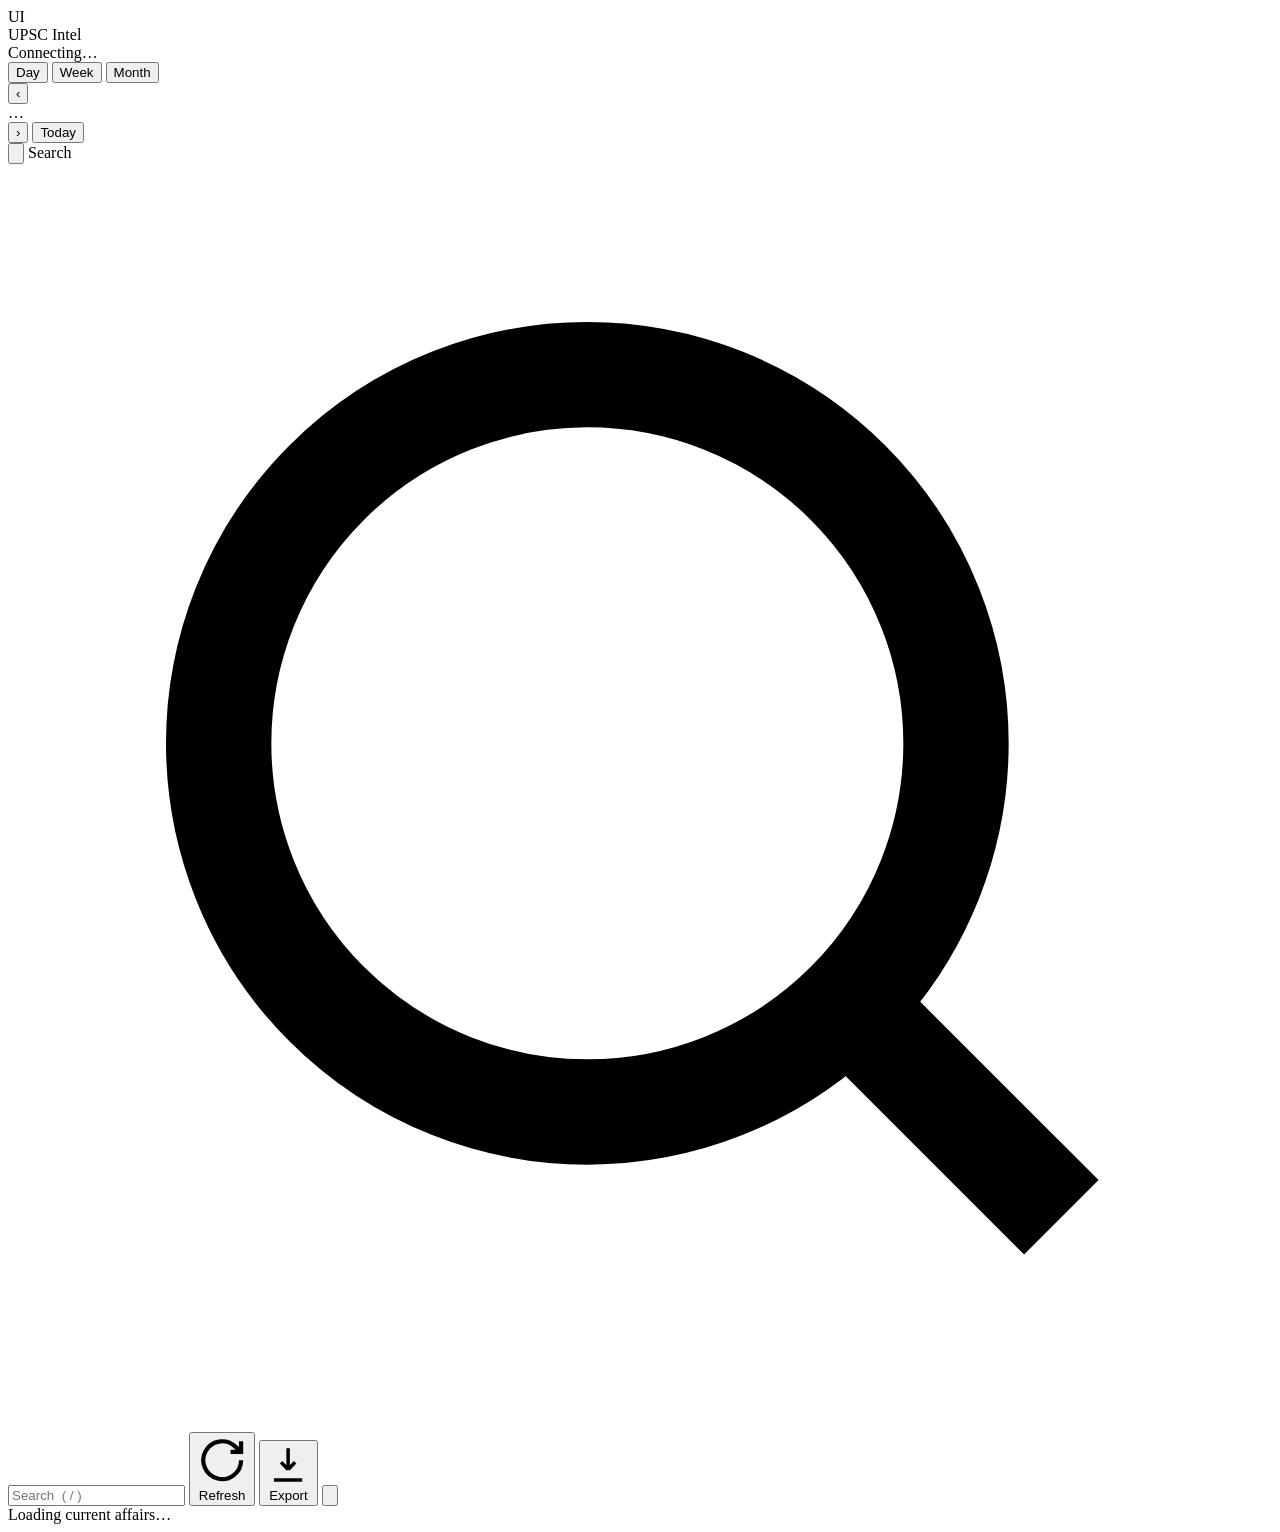
==== upsc_intel/web/static/index.html @ d41f7940 "Build UPSC Intel: live current-affairs dashboard A self-updating website that aggregates UPSC-releva" ====
<!doctype html>
<html lang="en">
<head>
  <meta charset="utf-8">
  <meta name="viewport" content="width=device-width, initial-scale=1">
  <title>UPSC Intel</title>
  <meta name="description" content="Live UPSC current-affairs dashboard: every source, tagged by GS paper, by day, week and month.">
  <link rel="icon" href="data:image/svg+xml,%3Csvg xmlns='http://www.w3.org/2000/svg' viewBox='0 0 32 32'%3E%3Crect width='32' height='32' rx='8' fill='%232a78d6'/%3E%3Ctext x='16' y='21' font-family='system-ui,sans-serif' font-size='13' font-weight='800' fill='white' text-anchor='middle'%3EUI%3C/text%3E%3C/svg%3E">
  <link rel="stylesheet" href="static/styles.css">
  <script>
    try { var t = localStorage.getItem("upsc-theme"); if (t) document.documentElement.setAttribute("data-theme", t); } catch (e) {}
  </script>
  <!--STATIC_FLAG-->
</head>
<body>
  <header class="topbar">
    <div class="topbar-inner">
      <div class="brand">
        <div class="brand-mark" aria-hidden="true">UI</div>
        <div>
          <div class="brand-name">UPSC Intel</div>
          <div class="live" id="live"><span class="live-dot idle"></span><span class="txt">Connecting…</span></div>
        </div>
      </div>

      <div class="period">
        <div class="seg" role="group" aria-label="Period">
          <button data-view="day" aria-pressed="true">Day</button>
          <button data-view="week" aria-pressed="false">Week</button>
          <button data-view="month" aria-pressed="false">Month</button>
        </div>
        <div class="datenav">
          <button class="iconbtn" id="prev" aria-label="Previous period">‹</button>
          <div class="period-label" id="periodLabel">…</div>
          <button class="iconbtn" id="next" aria-label="Next period">›</button>
          <button class="iconbtn" id="todayBtn">Today</button>
        </div>
      </div>

      <div class="tools">
        <button class="btn only-mobile" id="filtersBtn" aria-label="Filters">
          <svg viewBox="0 0 24 24" fill="none" stroke="currentColor" stroke-width="2"><path d="M3 5h18M6 12h12M10 19h4"/></svg>
        </button>
        <label class="search">
          <span class="sr-only">Search</span>
          <svg viewBox="0 0 24 24" fill="none" stroke="currentColor" stroke-width="2"><circle cx="11" cy="11" r="7"/><path d="m20 20-3.5-3.5"/></svg>
          <input id="q" type="search" placeholder="Search  ( / )" autocomplete="off">
        </label>
        <button class="btn" id="refreshBtn" title="Fetch every source now">
          <svg viewBox="0 0 24 24" fill="none" stroke="currentColor" stroke-width="2"><path d="M21 12a9 9 0 1 1-3-6.7L21 8"/><path d="M21 3v5h-5"/></svg>
          <span class="txt">Refresh</span>
        </button>
        <button class="btn" id="exportBtn" title="Download this view as Markdown notes">
          <svg viewBox="0 0 24 24" fill="none" stroke="currentColor" stroke-width="2"><path d="M12 3v12m0 0-4-4m4 4 4-4M4 21h16"/></svg>
          <span class="txt">Export</span>
        </button>
        <button class="btn" id="themeBtn" aria-label="Toggle dark mode">
          <svg viewBox="0 0 24 24" fill="none" stroke="currentColor" stroke-width="2"><path d="M21 12.8A9 9 0 1 1 11.2 3a7 7 0 0 0 9.8 9.8z"/></svg>
        </button>
      </div>
    </div>
  </header>

  <main class="wrap">
    <section class="kpis" id="kpis" aria-label="Summary"></section>
    <div class="layout">
      <aside class="panel side" id="side" aria-label="Filters"></aside>
      <section id="main" aria-live="polite">
        <nav class="tabs" role="tablist" id="tabs"></nav>
        <div id="content"><div class="loading">Loading current affairs…</div></div>
      </section>
      <aside class="rail" id="rail" aria-label="Coverage"></aside>
    </div>
  </main>

  <button class="newbanner" id="newbanner" hidden></button>
  <div class="tooltip" id="tooltip" role="status" hidden></div>
  <div class="scrim" id="scrim" hidden></div>
  <script src="static/app.js" defer></script>
</body>
</html>
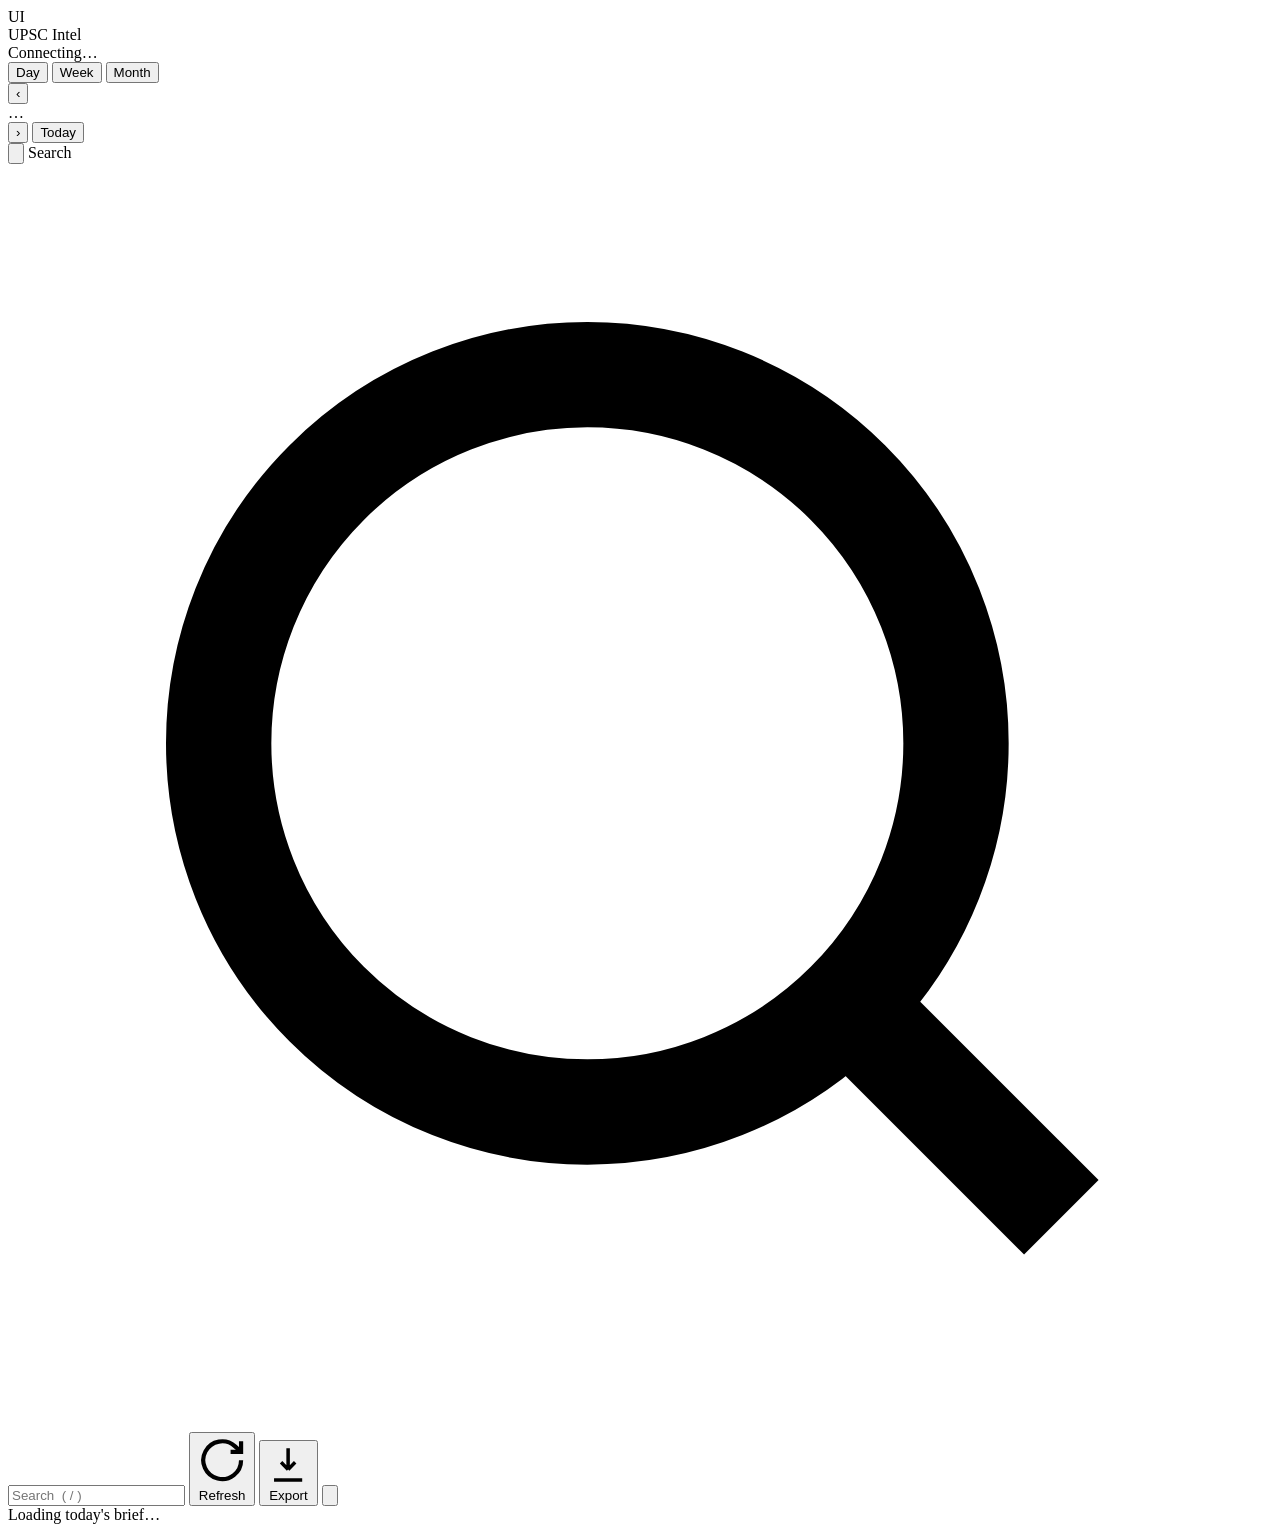
==== commit acc2e01d: "Add curated Daily Brief with explainers, matched videos and week/month recaps The dashboard was show" ====
--- a/upsc_intel/web/static/index.html
+++ b/upsc_intel/web/static/index.html
@@ -62,12 +62,12 @@
   </header>
 
   <main class="wrap">
+    <nav class="tabs" role="tablist" id="tabs"></nav>
     <section class="kpis" id="kpis" aria-label="Summary"></section>
-    <div class="layout">
+    <div class="layout" id="layout">
       <aside class="panel side" id="side" aria-label="Filters"></aside>
       <section id="main" aria-live="polite">
-        <nav class="tabs" role="tablist" id="tabs"></nav>
-        <div id="content"><div class="loading">Loading current affairs…</div></div>
+        <div id="content"><div class="loading">Loading today's brief…</div></div>
       </section>
       <aside class="rail" id="rail" aria-label="Coverage"></aside>
     </div>
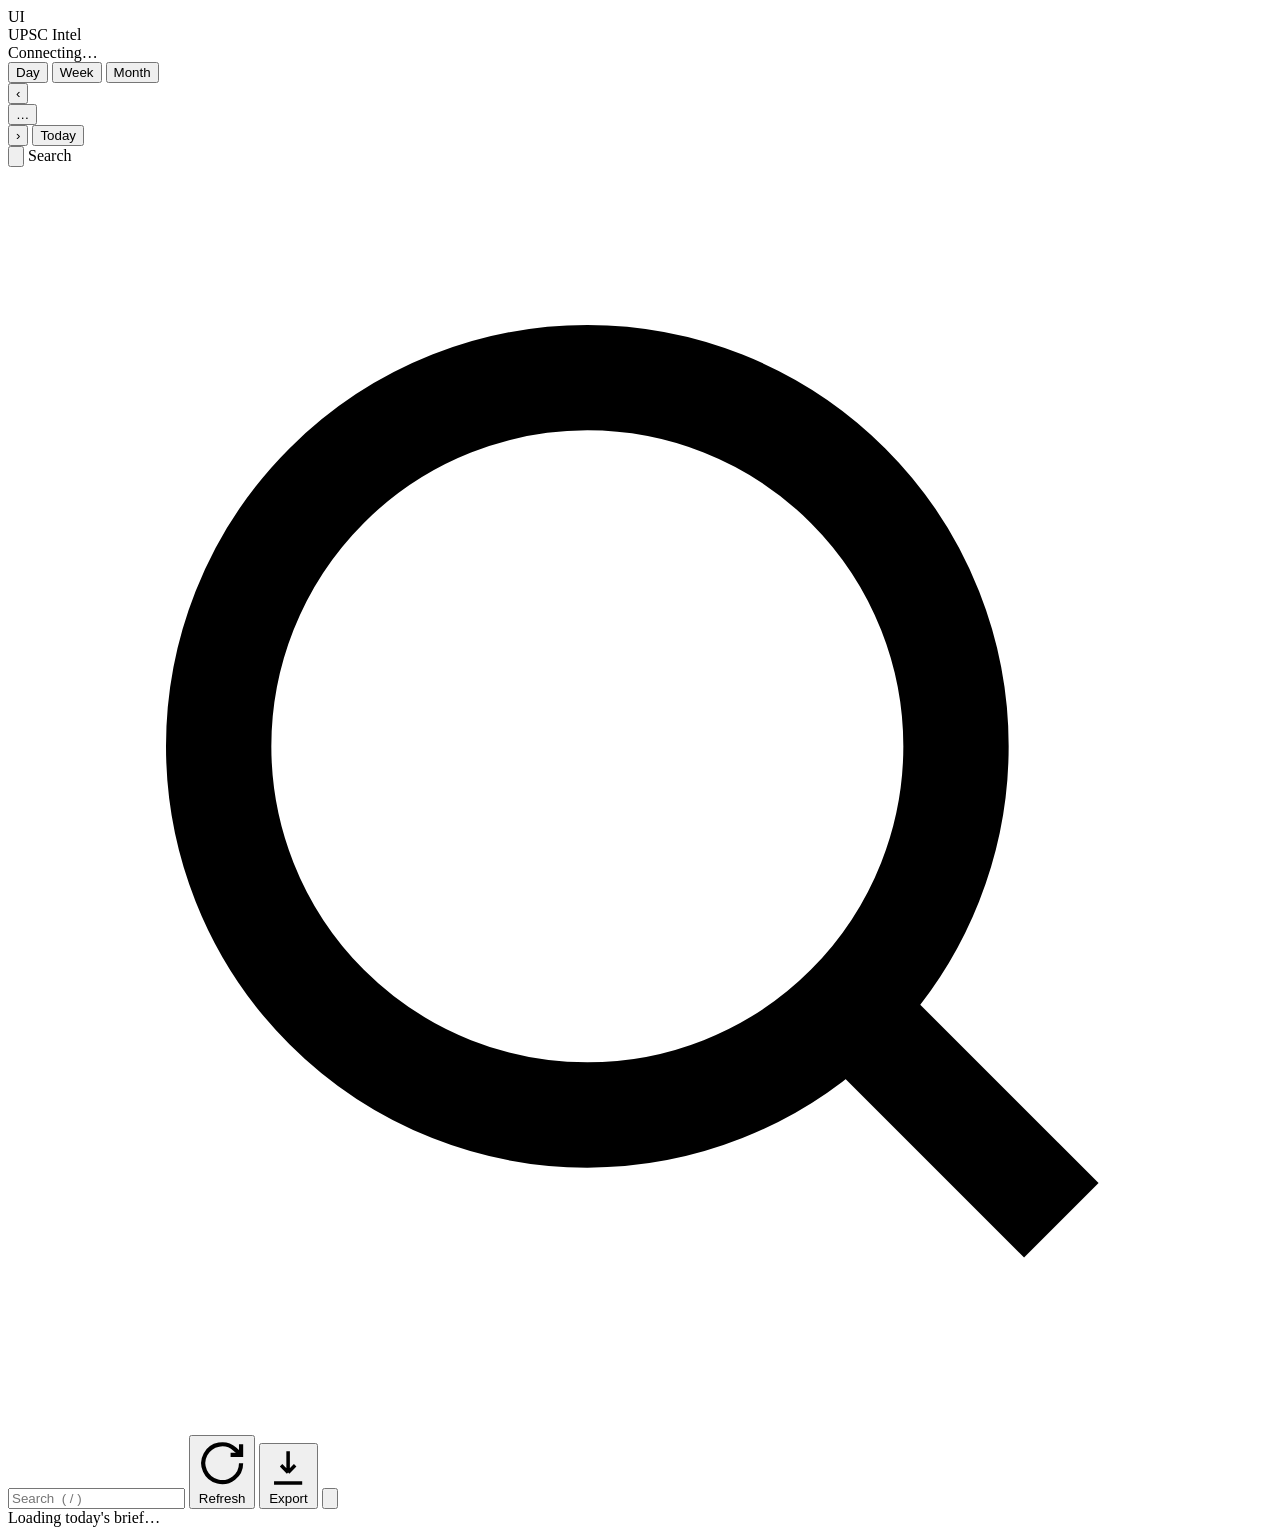
==== commit 327410b9: "Always open on today; calendar date picker - Opening the site lands on today (IST) every time, even " ====
--- a/upsc_intel/web/static/index.html
+++ b/upsc_intel/web/static/index.html
@@ -31,7 +31,10 @@
         </div>
         <div class="datenav">
           <button class="iconbtn" id="prev" aria-label="Previous period">‹</button>
-          <div class="period-label" id="periodLabel">…</div>
+          <div class="datepick">
+            <button class="period-label" id="periodLabel" aria-haspopup="dialog" aria-expanded="false" aria-controls="calendar" title="Pick a date">…</button>
+            <div class="calendar" id="calendar" role="dialog" aria-label="Pick a date" hidden></div>
+          </div>
           <button class="iconbtn" id="next" aria-label="Next period">›</button>
           <button class="iconbtn" id="todayBtn">Today</button>
         </div>
@@ -75,6 +78,7 @@
 
   <button class="newbanner" id="newbanner" hidden></button>
   <div class="tooltip" id="tooltip" role="status" hidden></div>
+  <div class="toast" id="toast" role="status" aria-live="polite" hidden></div>
   <div class="scrim" id="scrim" hidden></div>
   <script src="static/app.js" defer></script>
 </body>
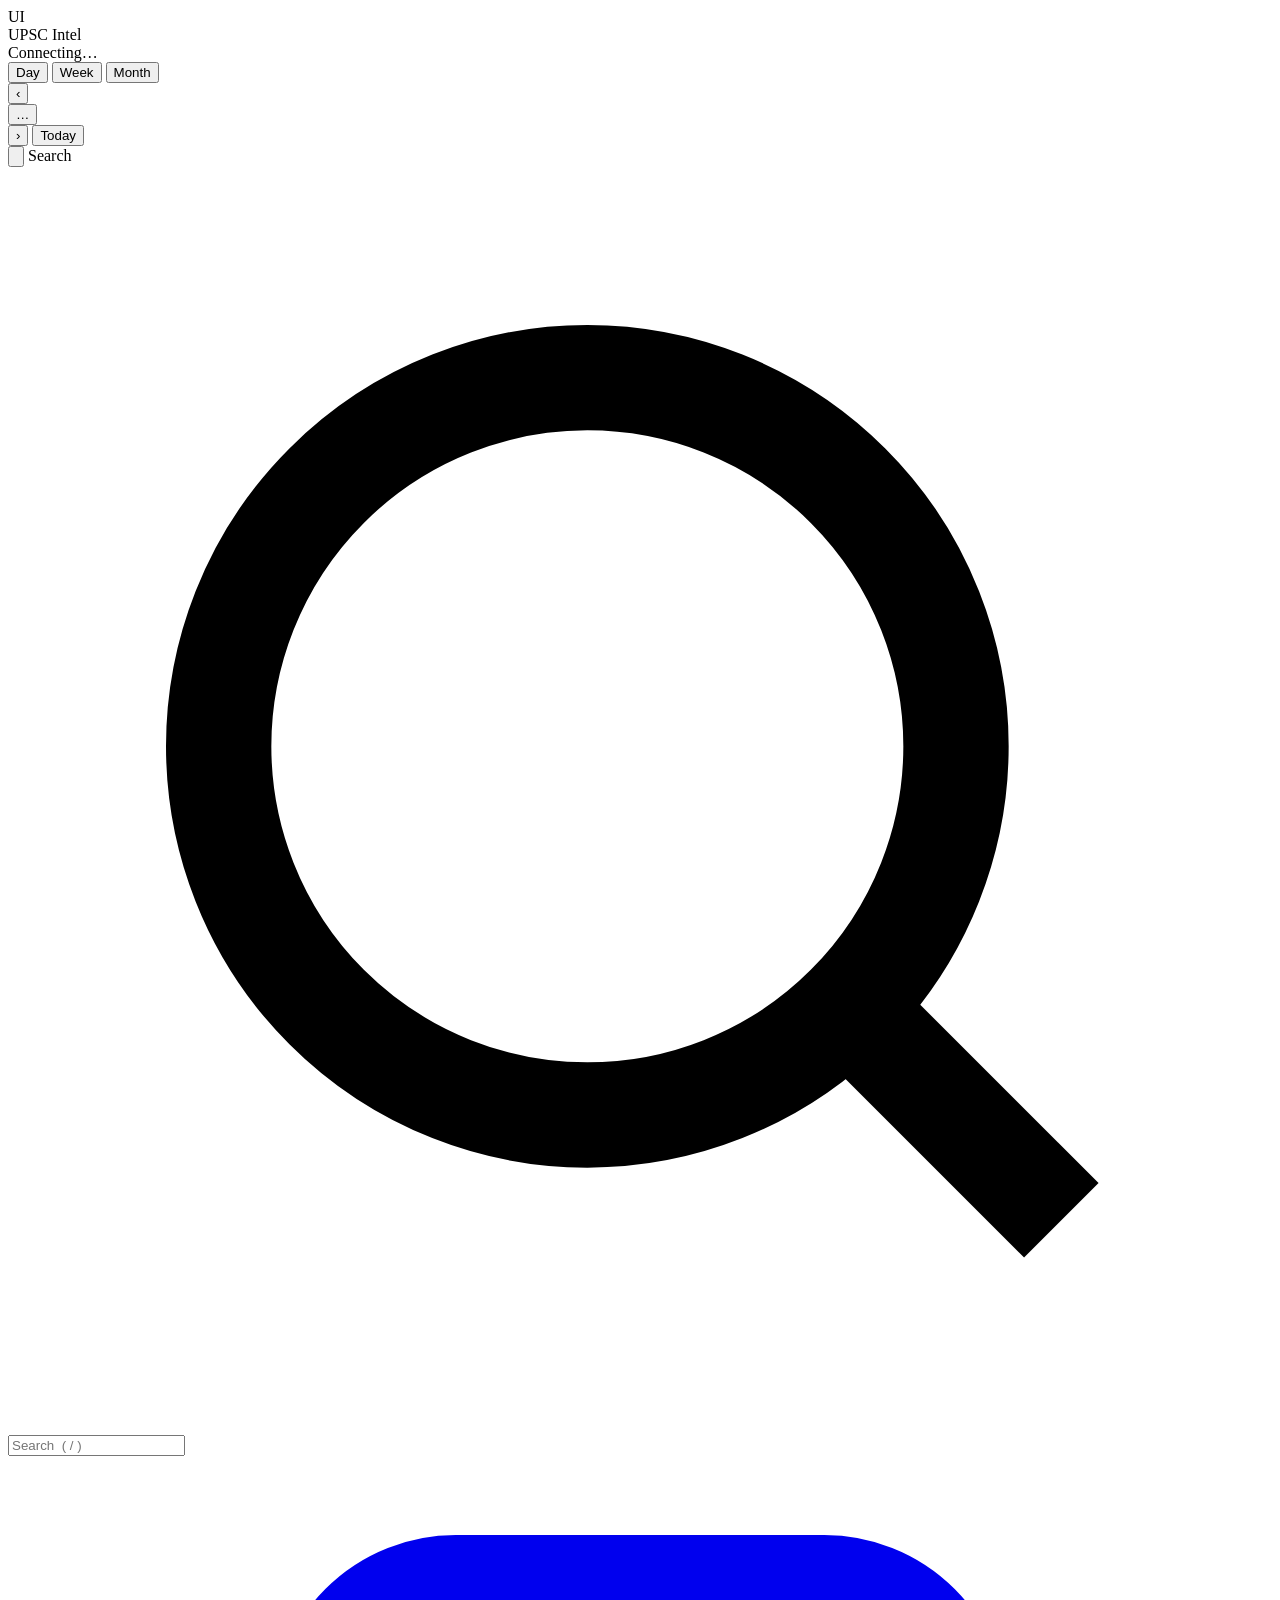
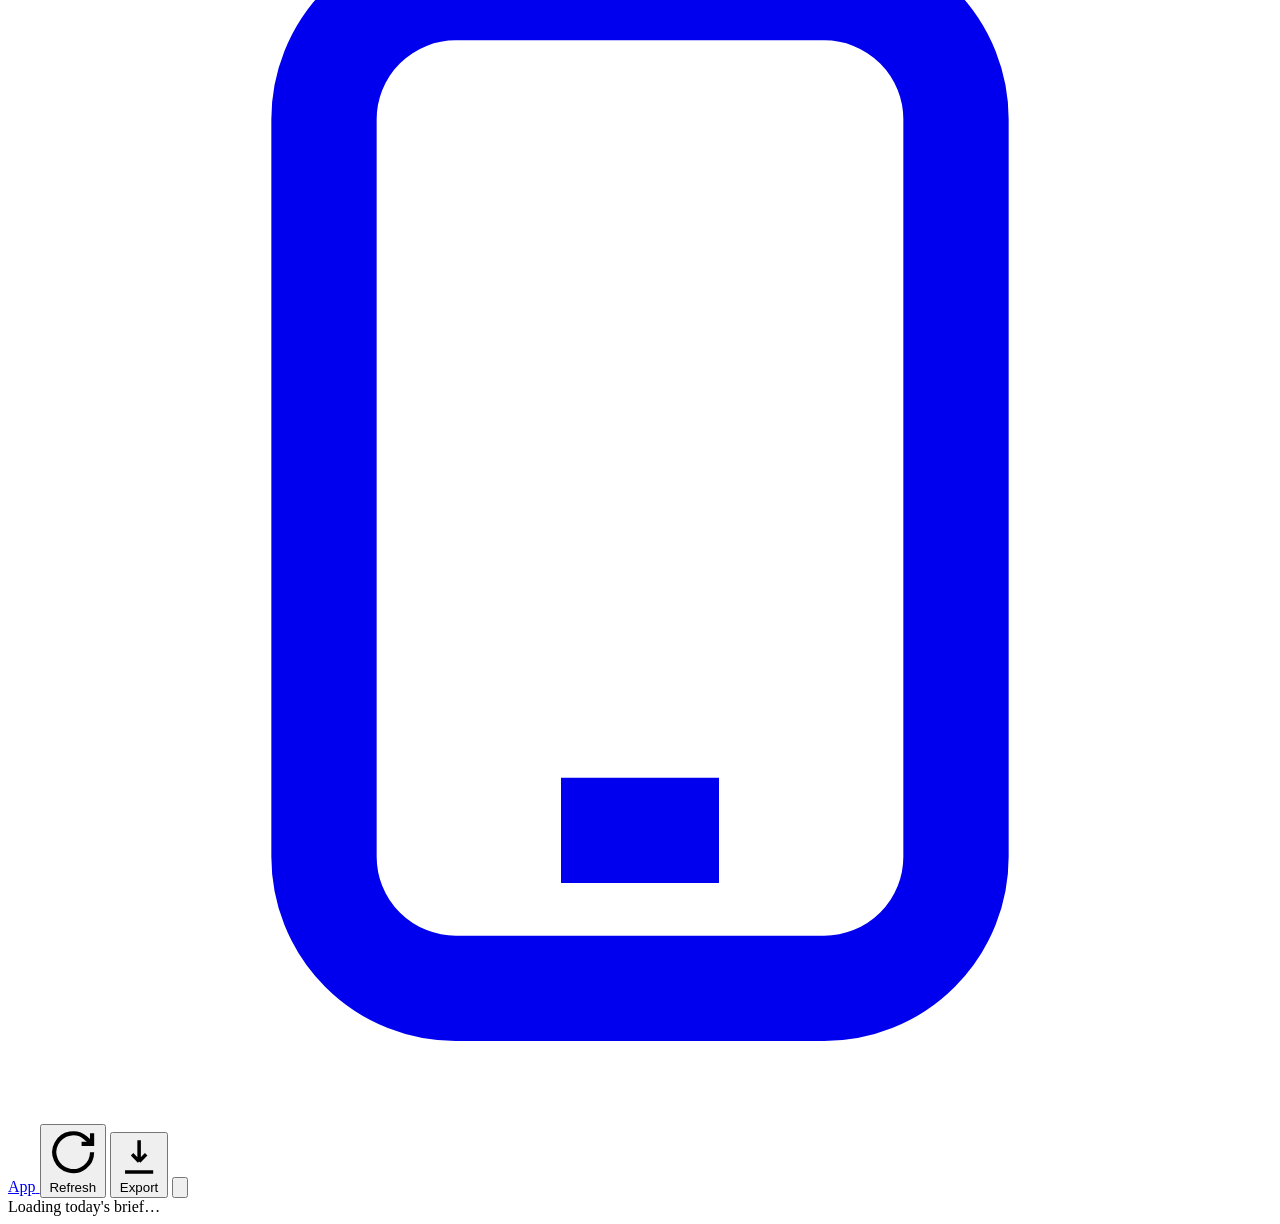
==== commit def0e1e8: "UPSC Intel app: the Claude Design app as an installable phone app, plus Claude notes import The app " ====
--- a/upsc_intel/web/static/index.html
+++ b/upsc_intel/web/static/index.html
@@ -49,6 +49,10 @@
           <svg viewBox="0 0 24 24" fill="none" stroke="currentColor" stroke-width="2"><circle cx="11" cy="11" r="7"/><path d="m20 20-3.5-3.5"/></svg>
           <input id="q" type="search" placeholder="Search  ( / )" autocomplete="off">
         </label>
+        <a class="btn" id="appBtn" href="app/" title="The phone app: open it on your phone and add it to your home screen">
+          <svg viewBox="0 0 24 24" fill="none" stroke="currentColor" stroke-width="2"><rect x="6" y="2.5" width="12" height="19" rx="2.5"/><path d="M10.5 18.5h3"/></svg>
+          <span class="txt">App</span>
+        </a>
         <button class="btn" id="refreshBtn" title="Fetch every source now">
           <svg viewBox="0 0 24 24" fill="none" stroke="currentColor" stroke-width="2"><path d="M21 12a9 9 0 1 1-3-6.7L21 8"/><path d="M21 3v5h-5"/></svg>
           <span class="txt">Refresh</span>
@@ -80,6 +84,7 @@
   <div class="tooltip" id="tooltip" role="status" hidden></div>
   <div class="toast" id="toast" role="status" aria-live="polite" hidden></div>
   <div class="scrim" id="scrim" hidden></div>
+  <script src="static/intel-core.js" defer></script>
   <script src="static/app.js" defer></script>
 </body>
 </html>
